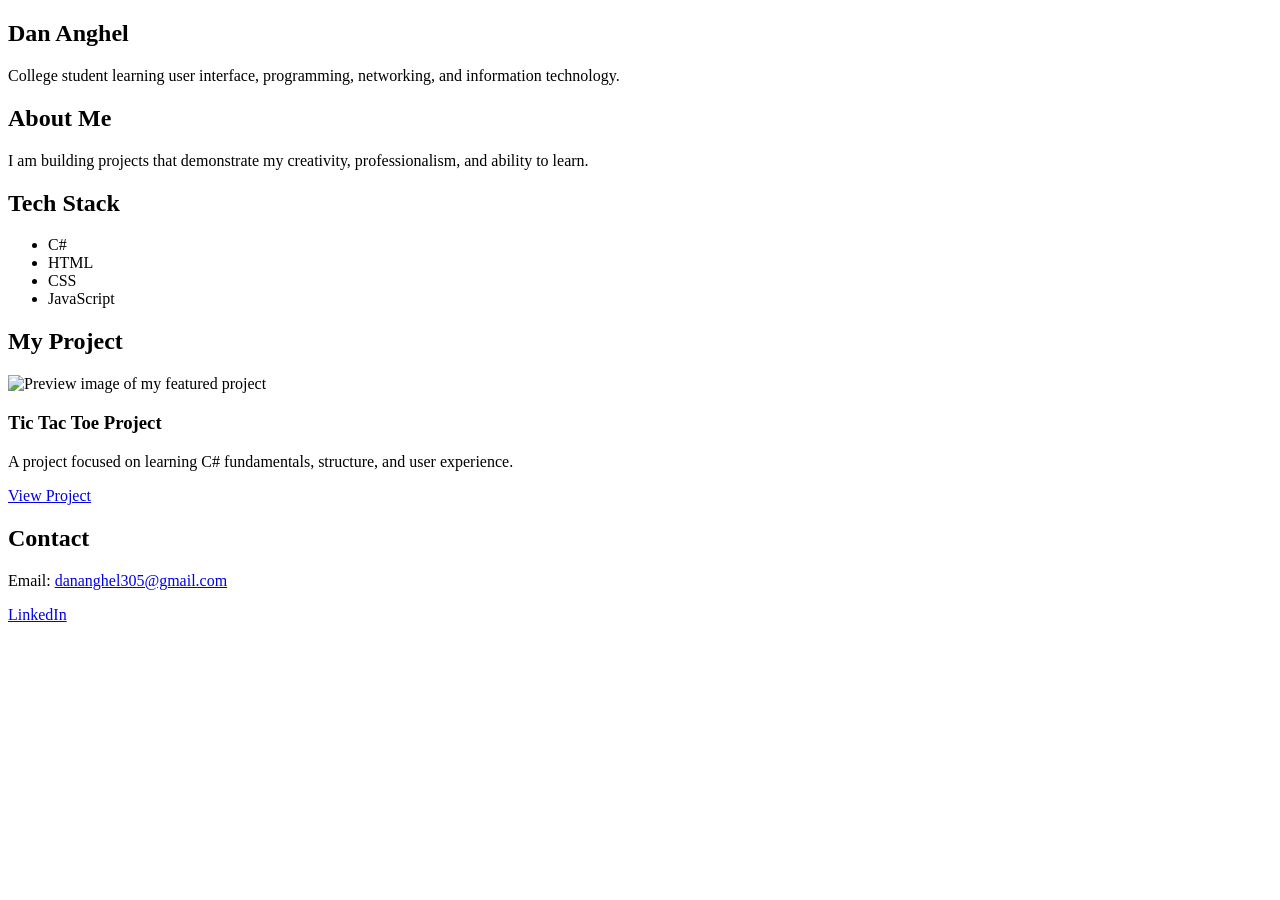
==== index.html @ 4fa74a40 "Create index.html" ====
<!DOCTYPE html>
<html lang="en">
<head>
    <meta charset="UTF-8">
    <meta name="viewport" content="width=device-width, initial-scale=1.0">
    <title>Document</title>
</head>
<body>

    <main>

        <section id="intro">
            <h1>Dan Anghel</h1>

            <p>
                College student learning user interface,
                programming, networking, and information technology.
            </p>
        </section>

        <section id="about">
            <h2>About Me</h2>

            <p>
                I am building projects that demonstrate my creativity,
                professionalism, and ability to learn.
            </p>
        </section>

        <section id="skills">
            <h2>Tech Stack</h2>

            <ul>
                <li>C#</li>
                <li>HTML</li>
                <li>CSS</li>
                <li>JavaScript</li>
            </ul>
        </section>

        <section id="projects">
            <h2>My Project</h2>

            <article>
                <img
                    src="./assets/images/project-placeholder.jpg"
                    alt="Preview image of my featured project"
                >

                <h3>Tic Tac Toe Project</h3>

                <p>
                    A project focused on learning C# fundamentals, structure,
                    and user experience.
                </p>

                <a href="./projectdetails.html">
                    View Project
                </a>
            </article>
        </section>

        <section id="contact">
            <h2>Contact</h2>

            <p>
                Email:
                <a href="mailto:dananghel305@gmail.com">
                    dananghel305@gmail.com
                </a>
            </p>

            <p>
                <a href="https://www.linkedin.com/">
                    LinkedIn
                </a>
            </p>
        </section>

    </main>

</body>
</html>
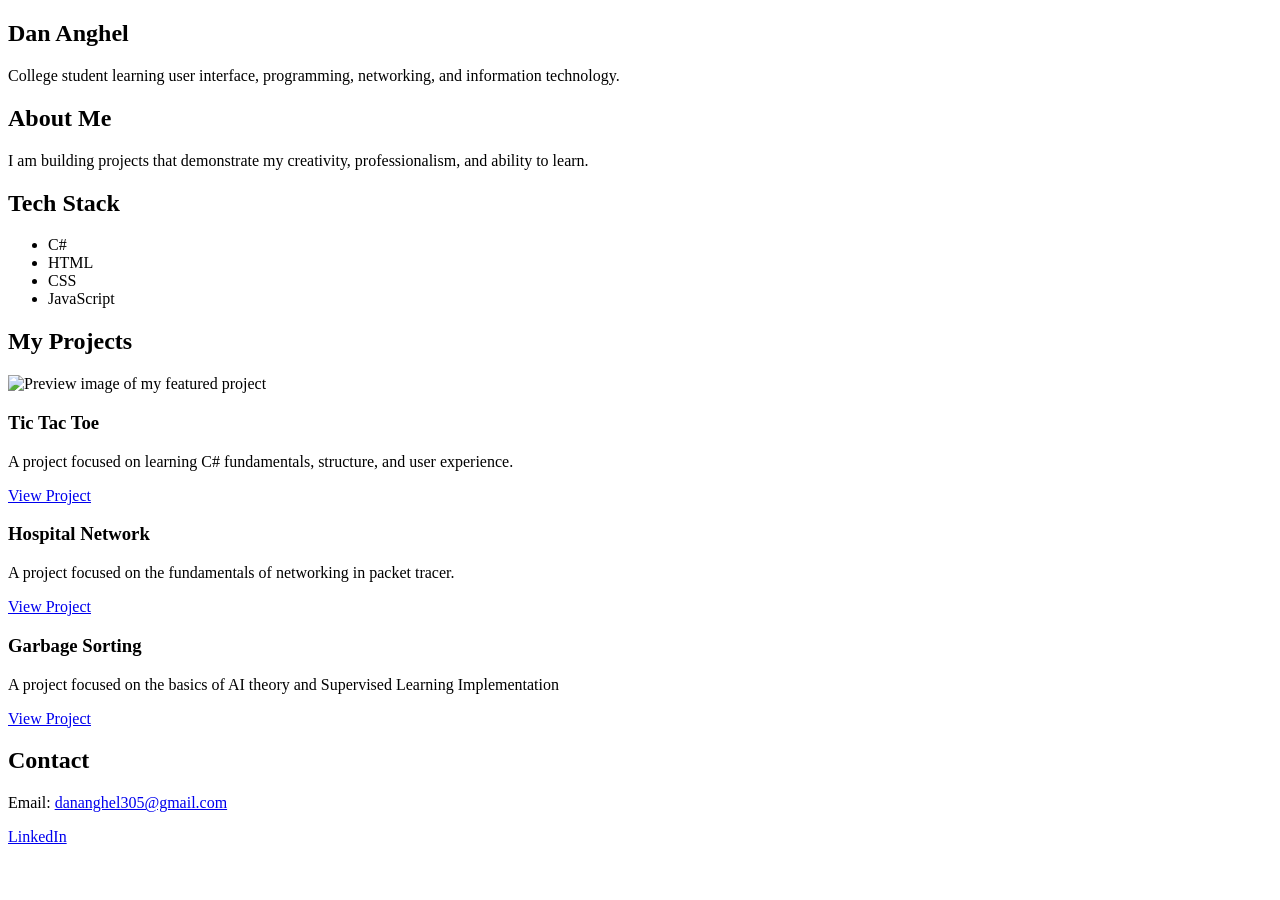
==== commit 4a9e77f1: "Finish index.html - To be Reviewed" ====
--- a/index.html
+++ b/index.html
@@ -39,7 +39,7 @@
         </section>
 
         <section id="projects">
-            <h2>My Project</h2>
+            <h2>My Projects</h2>
 
             <article>
                 <img
@@ -47,16 +47,36 @@
                     alt="Preview image of my featured project"
                 >
 
-                <h3>Tic Tac Toe Project</h3>
+                <h3>Tic Tac Toe</h3>
 
                 <p>
                     A project focused on learning C# fundamentals, structure,
                     and user experience.
                 </p>
 
-                <a href="./projectdetails.html">
+                <a href="/pages/project-name-1.html">
                     View Project
                 </a>
+
+                <h3>Hospital Network</h3>
+                <p>
+                    A project focused on the fundamentals 
+                    of networking in packet tracer.
+                </p>
+                <a href="/pages/project-name-2.html">
+                    View Project
+                </a>
+
+                <h3>Garbage Sorting</h3>
+                <p>
+                    A project focused on the basics of AI theory 
+                    and Supervised Learning Implementation
+                </p>
+                <a href="/pages/project-name-3.html">
+                    View Project
+                </a>
+
+                
             </article>
         </section>
 
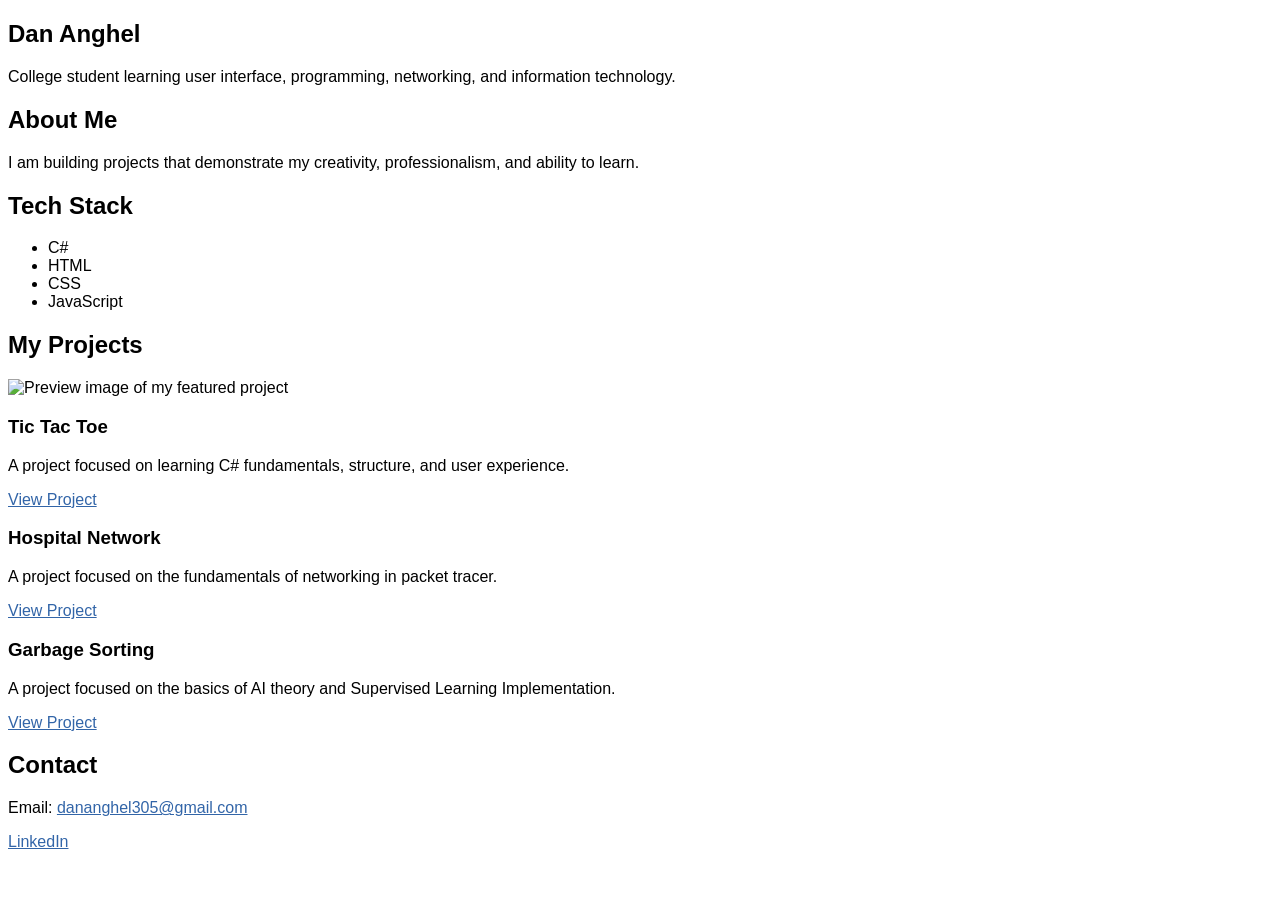
==== commit bb438eef: "Modify global.css and index.html" ====
--- a/index.html
+++ b/index.html
@@ -3,7 +3,9 @@
 <head>
     <meta charset="UTF-8">
     <meta name="viewport" content="width=device-width, initial-scale=1.0">
-    <title>Document</title>
+    <title>Dan Anghel Portfolio</title>
+     <link rel="stylesheet" href="./styles/global.css">
+     <link rel="stylesheet" href="./styles/index.css">
 </head>
 <body>
 
@@ -54,7 +56,7 @@
                     and user experience.
                 </p>
 
-                <a href="/pages/project-name-1.html">
+                <a href="./pages/project-name-1.html">
                     View Project
                 </a>
 
@@ -63,16 +65,16 @@
                     A project focused on the fundamentals 
                     of networking in packet tracer.
                 </p>
-                <a href="/pages/project-name-2.html">
+                <a href="./pages/project-name-2.html">
                     View Project
                 </a>
 
                 <h3>Garbage Sorting</h3>
                 <p>
                     A project focused on the basics of AI theory 
-                    and Supervised Learning Implementation
+                    and Supervised Learning Implementation.
                 </p>
-                <a href="/pages/project-name-3.html">
+                <a href="./pages/project-name-3.html">
                     View Project
                 </a>
 
--- a/styles/global.css
+++ b/styles/global.css
@@ -0,0 +1,16 @@
+
+html {
+    font-family: Arial, Helvetica, sans-serif;
+    font-size: 100%;
+}
+
+
+img {
+    max-width: 100%;
+    display: block;
+}
+
+a {
+    color: #3265a8;
+}
+
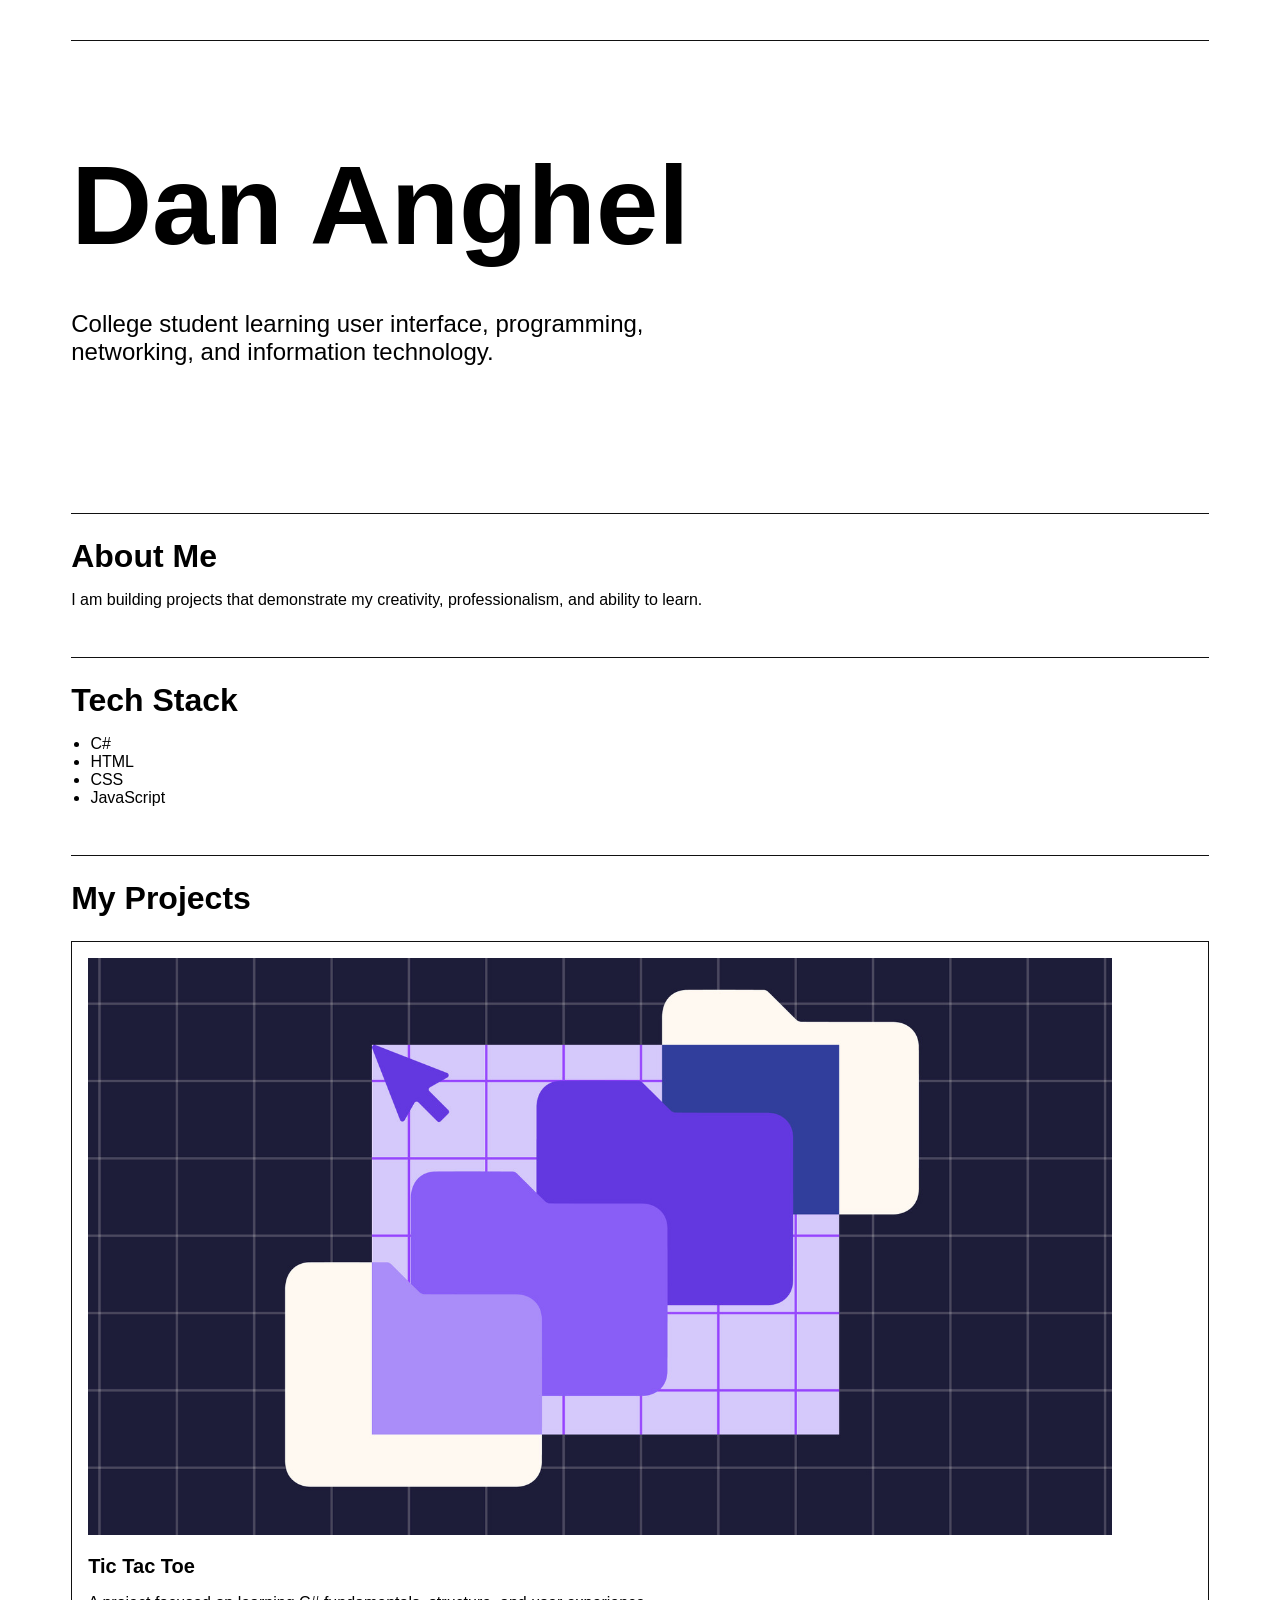
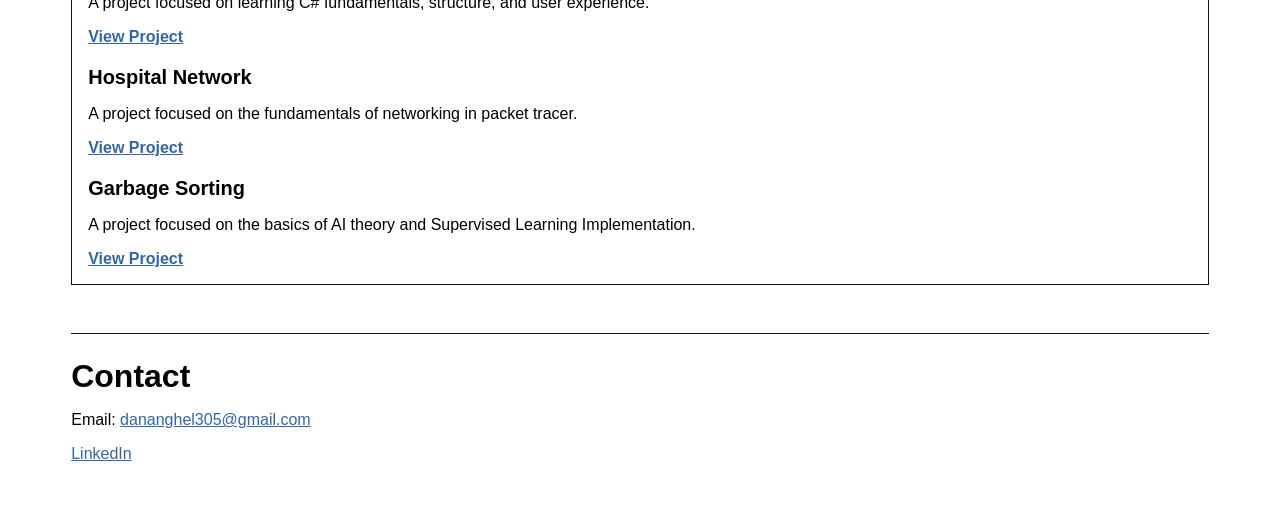
==== commit e55d7263: "Modify index.html (srcset), Develop index.css and added images" ====
--- a/index.html
+++ b/index.html
@@ -11,7 +11,7 @@
 
     <main>
 
-        <section id="intro">
+        <section class="intro">
             <h1>Dan Anghel</h1>
 
             <p>
@@ -20,7 +20,7 @@
             </p>
         </section>
 
-        <section id="about">
+        <section class="about">
             <h2>About Me</h2>
 
             <p>
@@ -29,7 +29,7 @@
             </p>
         </section>
 
-        <section id="skills">
+        <section class="skills">
             <h2>Tech Stack</h2>
 
             <ul>
@@ -40,14 +40,15 @@
             </ul>
         </section>
 
-        <section id="projects">
+        <section class="projects">
             <h2>My Projects</h2>
 
             <article>
-                <img
-                    src="./assets/images/project-placeholder.jpg"
-                    alt="Preview image of my featured project"
-                >
+                <img srcset="./assets/images/Projects_Section-small.jpg 400w, ./assets/images/Projects_Section-medium.jpg 800w, ./assets/images/Projects_Section-large.jpg 1600w"
+                sizes="(max-width: 1024px) 100vw,
+                1024px"
+                src="./assets/images/Projects_Section-medium.jpg" 
+                 alt="Preview image of the Projects section">
 
                 <h3>Tic Tac Toe</h3>
 
@@ -82,7 +83,7 @@
             </article>
         </section>
 
-        <section id="contact">
+        <section class="contact">
             <h2>Contact</h2>
 
             <p>
--- a/styles/index.css
+++ b/styles/index.css
@@ -0,0 +1,115 @@
+main {
+    width: 90%;
+    margin: 0 auto;
+    padding: 2rem 0;
+}
+
+section {
+    margin-bottom: 3rem;
+    border-top: 1px solid #111111; /* only customize the top border */
+    padding-top: 1.5rem;
+}
+
+.intro {
+    min-height: 15rem;
+    display: flex;
+    flex-direction: column;
+    justify-content: center;
+}
+
+h1 {
+    font-size: 3rem;
+    margin: 0 0 1rem; /* first value is top, second is right and left, third is bottom */
+}
+
+h2 {
+    font-size: 1.5rem;
+    margin: 0 0 1rem;
+}
+
+h3 {
+    font-size: 1.25rem;
+    margin-bottom: 0.5rem;
+}
+
+p {
+    max-width: 650px;
+}
+
+ul {
+    padding-left: 1.2rem;
+}
+
+.projects {
+    display: grid;
+    
+    gap: 1.5rem; /*shorthand for row-gap or column-gap*/
+}
+
+.projects h2 {
+    margin-bottom: 0; /*removes the spacing by setting it to 0*/
+}
+
+article {
+    border: 1px solid #111111; /*makes the border visible and customizable*/
+    padding: 1rem;
+    background-color: #ffffff;
+}
+
+article a {
+    display: block;
+    margin-top: 1rem;
+    font-weight: bold;
+}
+
+.contact {
+    margin-bottom: 0;
+}
+
+
+@media (width > 768px) 
+{
+    
+
+    h1 {
+        font-size: 5rem;
+    }
+
+     .intro p{
+        font-size: 1.2rem;
+    }
+
+    .intro {
+    min-height: 20rem;
+    display: flex;
+    flex-direction: column;
+    justify-content: center;
+    }
+
+    h2 {
+    font-size: 2rem;
+    margin: 0 0 1rem;
+      }
+}
+
+@media (width > 1024px)
+{
+    h1{
+        font-size: 7rem;
+    }
+    .intro p{
+        font-size: 1.5rem;
+    }
+
+    .intro {
+    min-height: 25rem;
+    display: flex;
+    flex-direction: column;
+    justify-content: center;
+    }
+
+    h2 {
+    font-size: 2rem;
+    margin: 0 0 1rem;
+      }
+}
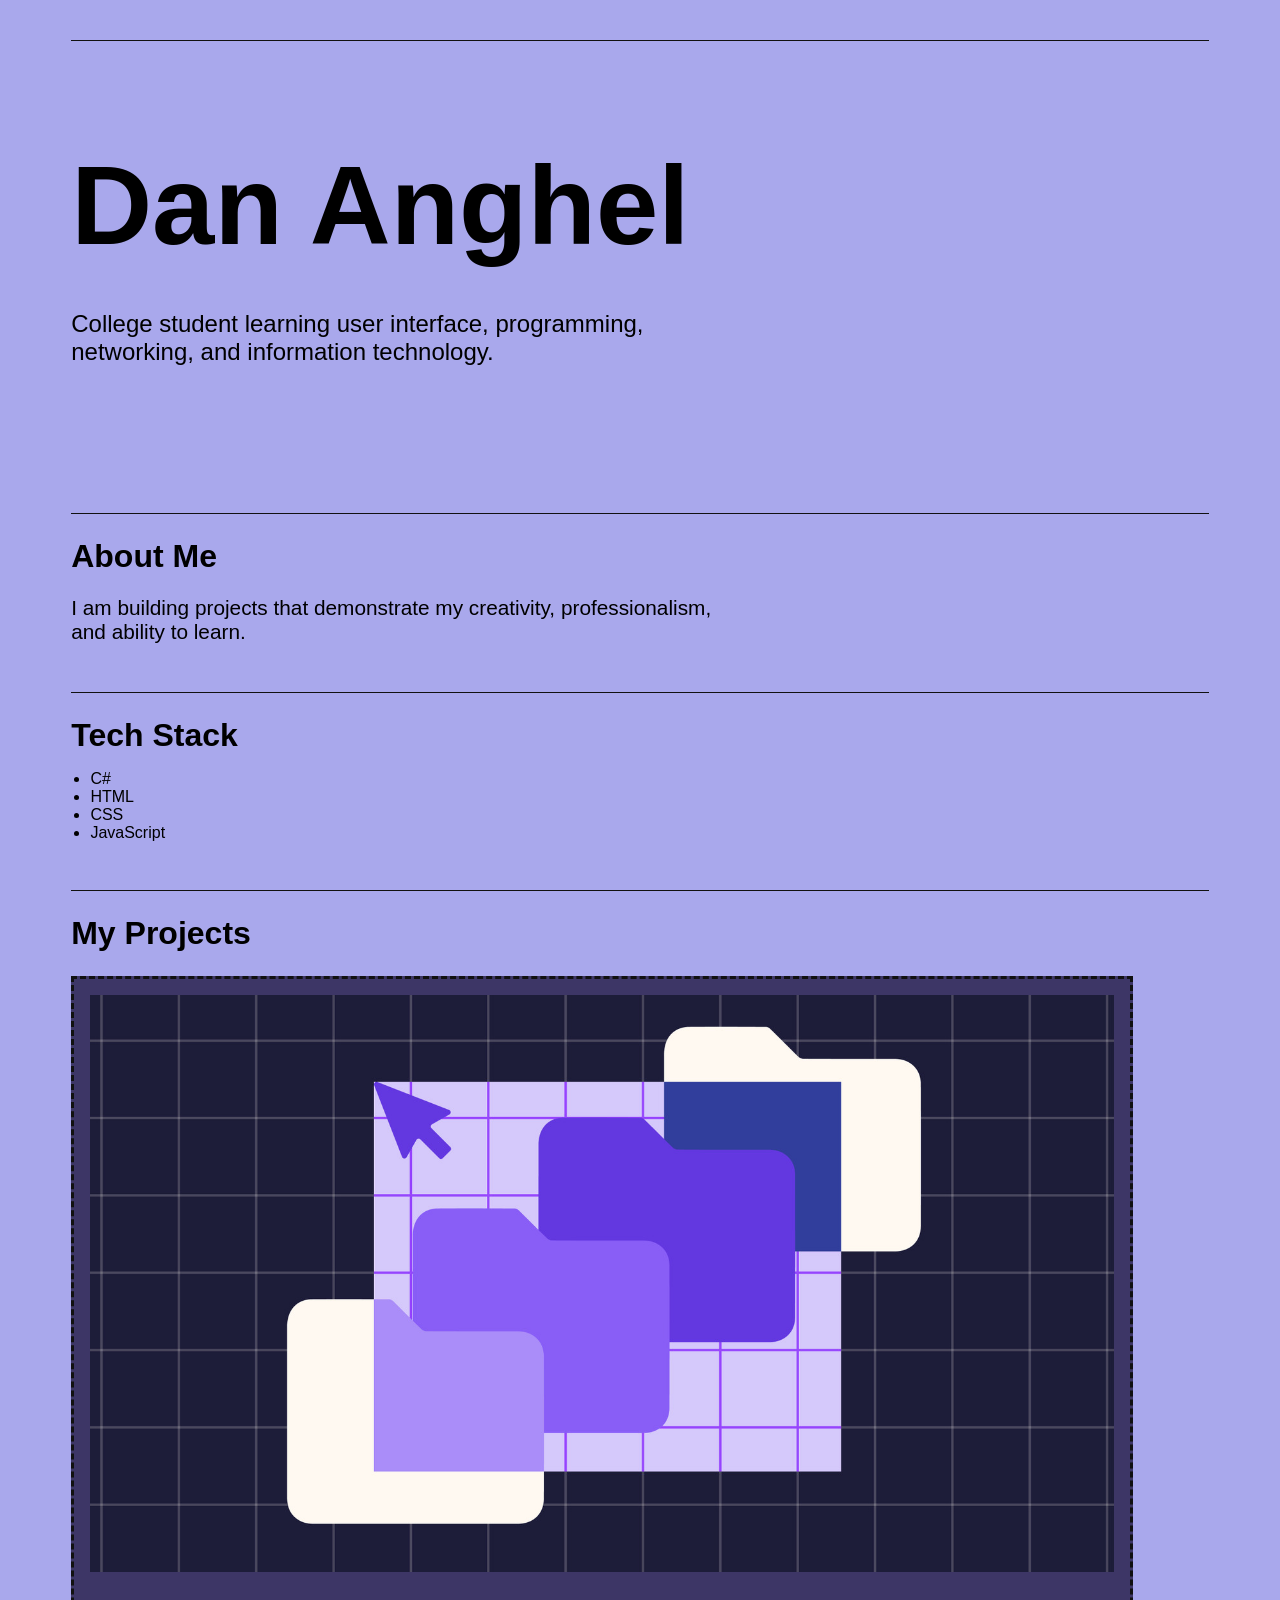
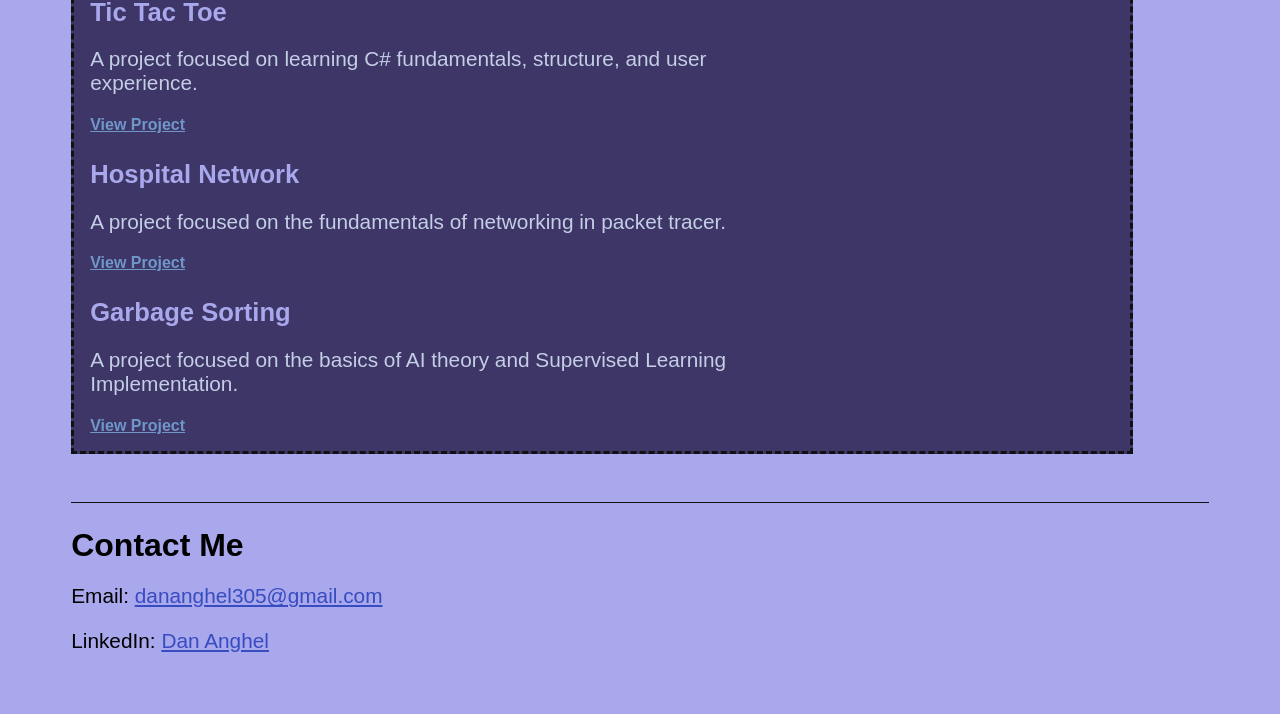
==== commit a2ff93bd: "Refined Home-page look" ====
--- a/index.html
+++ b/index.html
@@ -84,7 +84,7 @@
         </section>
 
         <section class="contact">
-            <h2>Contact</h2>
+            <h2>Contact Me</h2>
 
             <p>
                 Email:
@@ -94,8 +94,9 @@
             </p>
 
             <p>
-                <a href="https://www.linkedin.com/">
-                    LinkedIn
+                LinkedIn:
+                <a href="https://www.linkedin.com/in/dan-anghel-326644389/">
+                    Dan Anghel
                 </a>
             </p>
         </section>
--- a/styles/global.css
+++ b/styles/global.css
@@ -11,6 +11,10 @@
 }
 
 a {
-    color: #3265a8;
+    color: #7097c9;
 }
 
+body{
+    background-color: #a9a8ec;
+}
+
--- a/styles/index.css
+++ b/styles/index.css
@@ -10,6 +10,21 @@
     padding-top: 1.5rem;
 }
 
+.projects a:hover{
+    color:   #a9a8ec;
+
+}
+
+.projects a{
+    color: #7097c9;
+}
+.contact a{
+    color: #374cc0;
+}
+
+.contact a:hover{
+    color: #0928d6;
+}
 .intro {
     min-height: 15rem;
     display: flex;
@@ -30,10 +45,20 @@
 h3 {
     font-size: 1.25rem;
     margin-bottom: 0.5rem;
+    
 }
 
 p {
     max-width: 650px;
+    font-size: 1.1rem;
+}
+
+.projects p{
+    color: #c4cee6;
+}
+
+.projects h3{
+    color:#a9a8ec;;
 }
 
 ul {
@@ -42,8 +67,8 @@
 
 .projects {
     display: grid;
+    gap: 1.5rem; /*shorthand for row-gap or column-gap*/
     
-    gap: 1.5rem; /*shorthand for row-gap or column-gap*/
 }
 
 .projects h2 {
@@ -51,9 +76,11 @@
 }
 
 article {
-    border: 1px solid #111111; /*makes the border visible and customizable*/
+    border: 0.2rem solid #111111; /*makes the border visible and customizable*/
+    border-style:dashed;
     padding: 1rem;
-    background-color: #ffffff;
+    background-color: #3d3666;
+    max-width: 1024px; /* makes background color not exceed the max image size*/
 }
 
 article a {
@@ -67,6 +94,8 @@
 }
 
 
+
+
 @media (width > 768px) 
 {
     
@@ -76,8 +105,18 @@
     }
 
      .intro p{
-        font-size: 1.2rem;
-    }
+        font-size: 1.3rem;
+    } 
+
+     h2 {
+    font-size: 2rem;
+    margin: 0 0 1rem;
+      }
+
+    h3 {
+    font-size: 1.45rem;
+    margin-bottom: 0.5rem;
+}
 
     .intro {
     min-height: 20rem;
@@ -86,10 +125,12 @@
     justify-content: center;
     }
 
-    h2 {
-    font-size: 2rem;
-    margin: 0 0 1rem;
-      }
+   
+
+       p {
+    max-width: 650px;
+    font-size: 1.1rem;
+   }
 }
 
 @media (width > 1024px)
@@ -97,6 +138,18 @@
     h1{
         font-size: 7rem;
     }
+
+     h2 {
+    font-size: 2rem;
+    margin: 0 0 1rem;
+      }
+
+       h3 {
+    font-size: 1.6rem;
+    margin-bottom: 0.5rem;
+}
+
+      
     .intro p{
         font-size: 1.5rem;
     }
@@ -108,8 +161,14 @@
     justify-content: center;
     }
 
-    h2 {
-    font-size: 2rem;
-    margin: 0 0 1rem;
-      }
+   
+
+   p {
+    max-width: 650px;
+    font-size: 1.3rem;
+   }
+
+   
+
+
 }
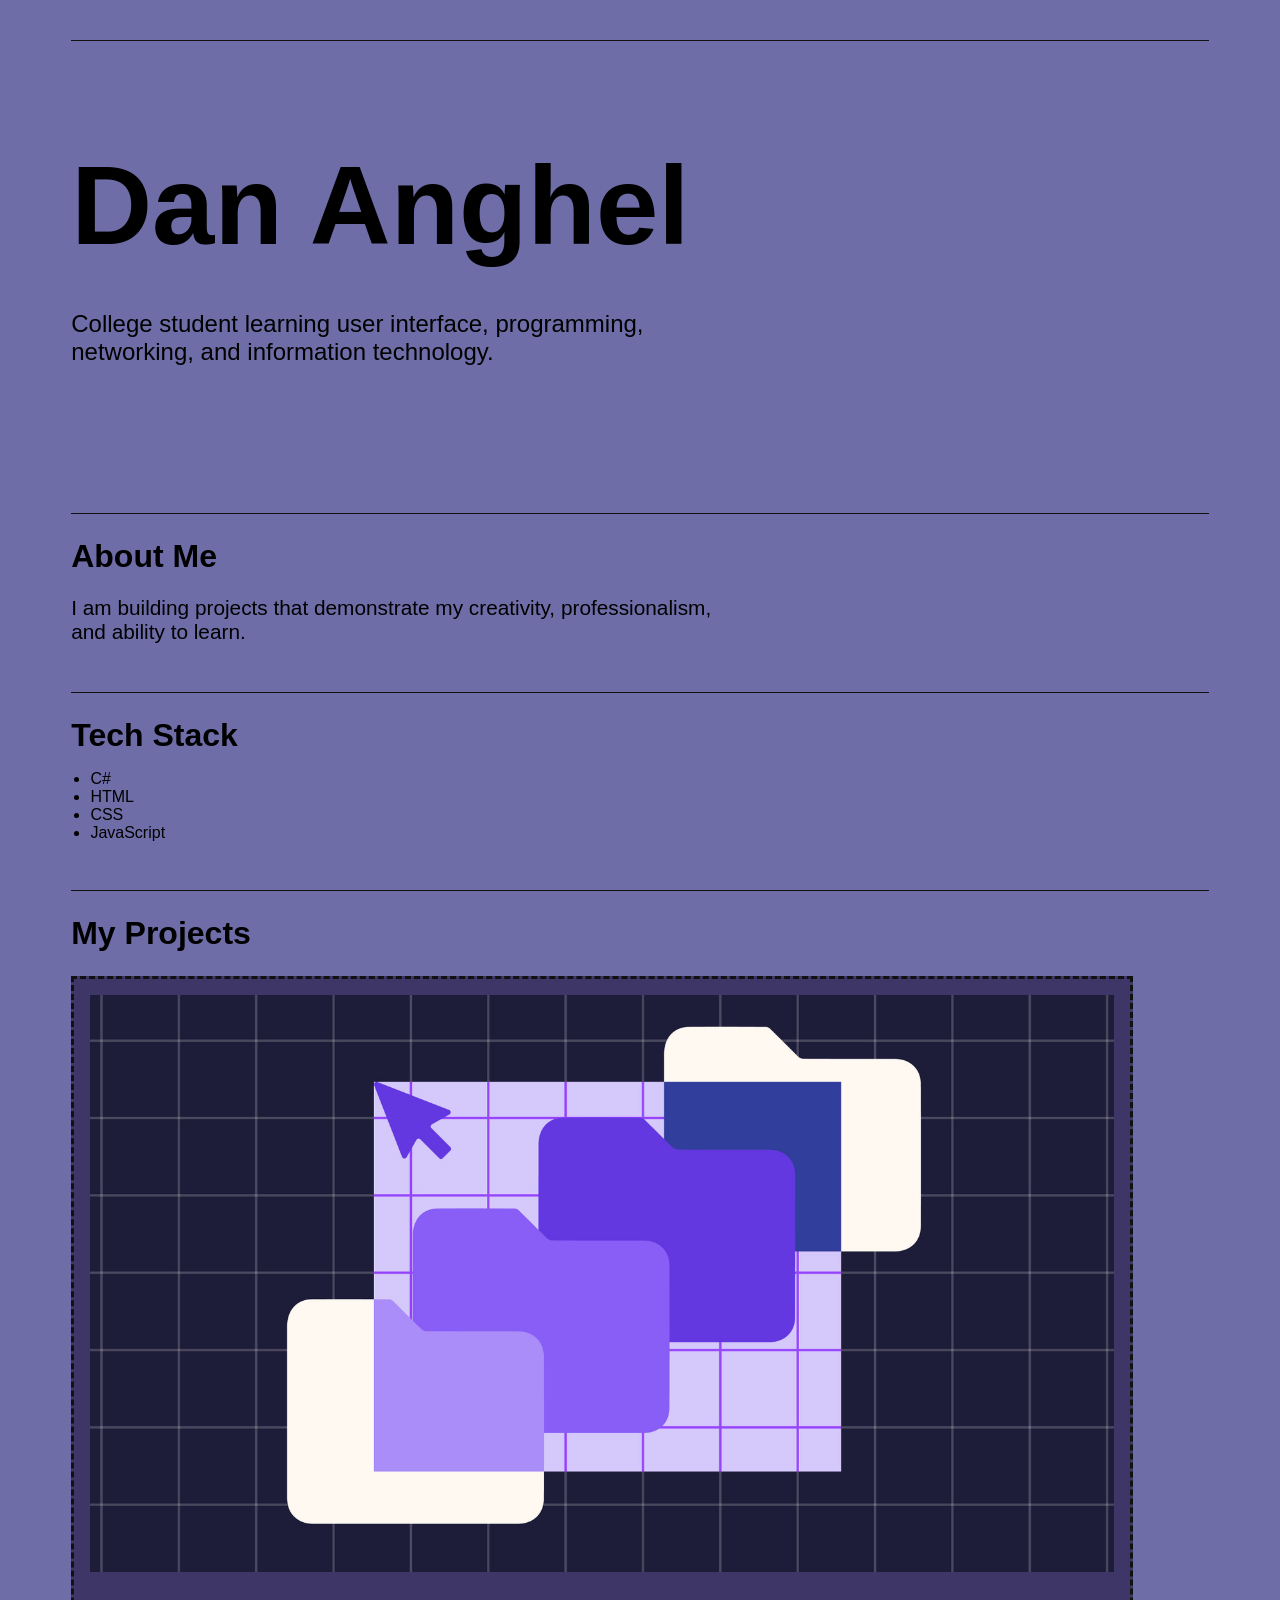
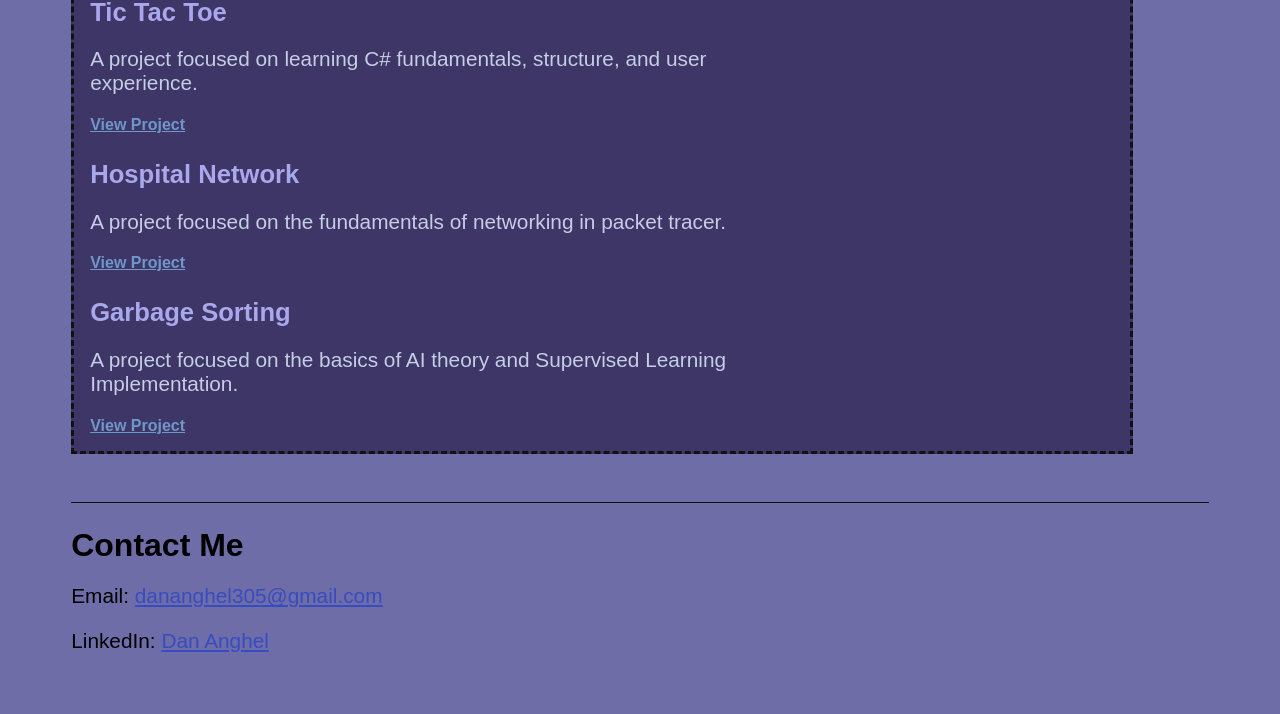
==== commit 66ce47d3: "Developed project-details.css and added images in folder" ====
--- a/index.html
+++ b/index.html
@@ -29,7 +29,7 @@
             </p>
         </section>
 
-        <section class="skills">
+        <section>
             <h2>Tech Stack</h2>
 
             <ul>
--- a/styles/global.css
+++ b/styles/global.css
@@ -15,6 +15,6 @@
 }
 
 body{
-    background-color: #a9a8ec;
+    background-color: #6f6da8;
 }
 
